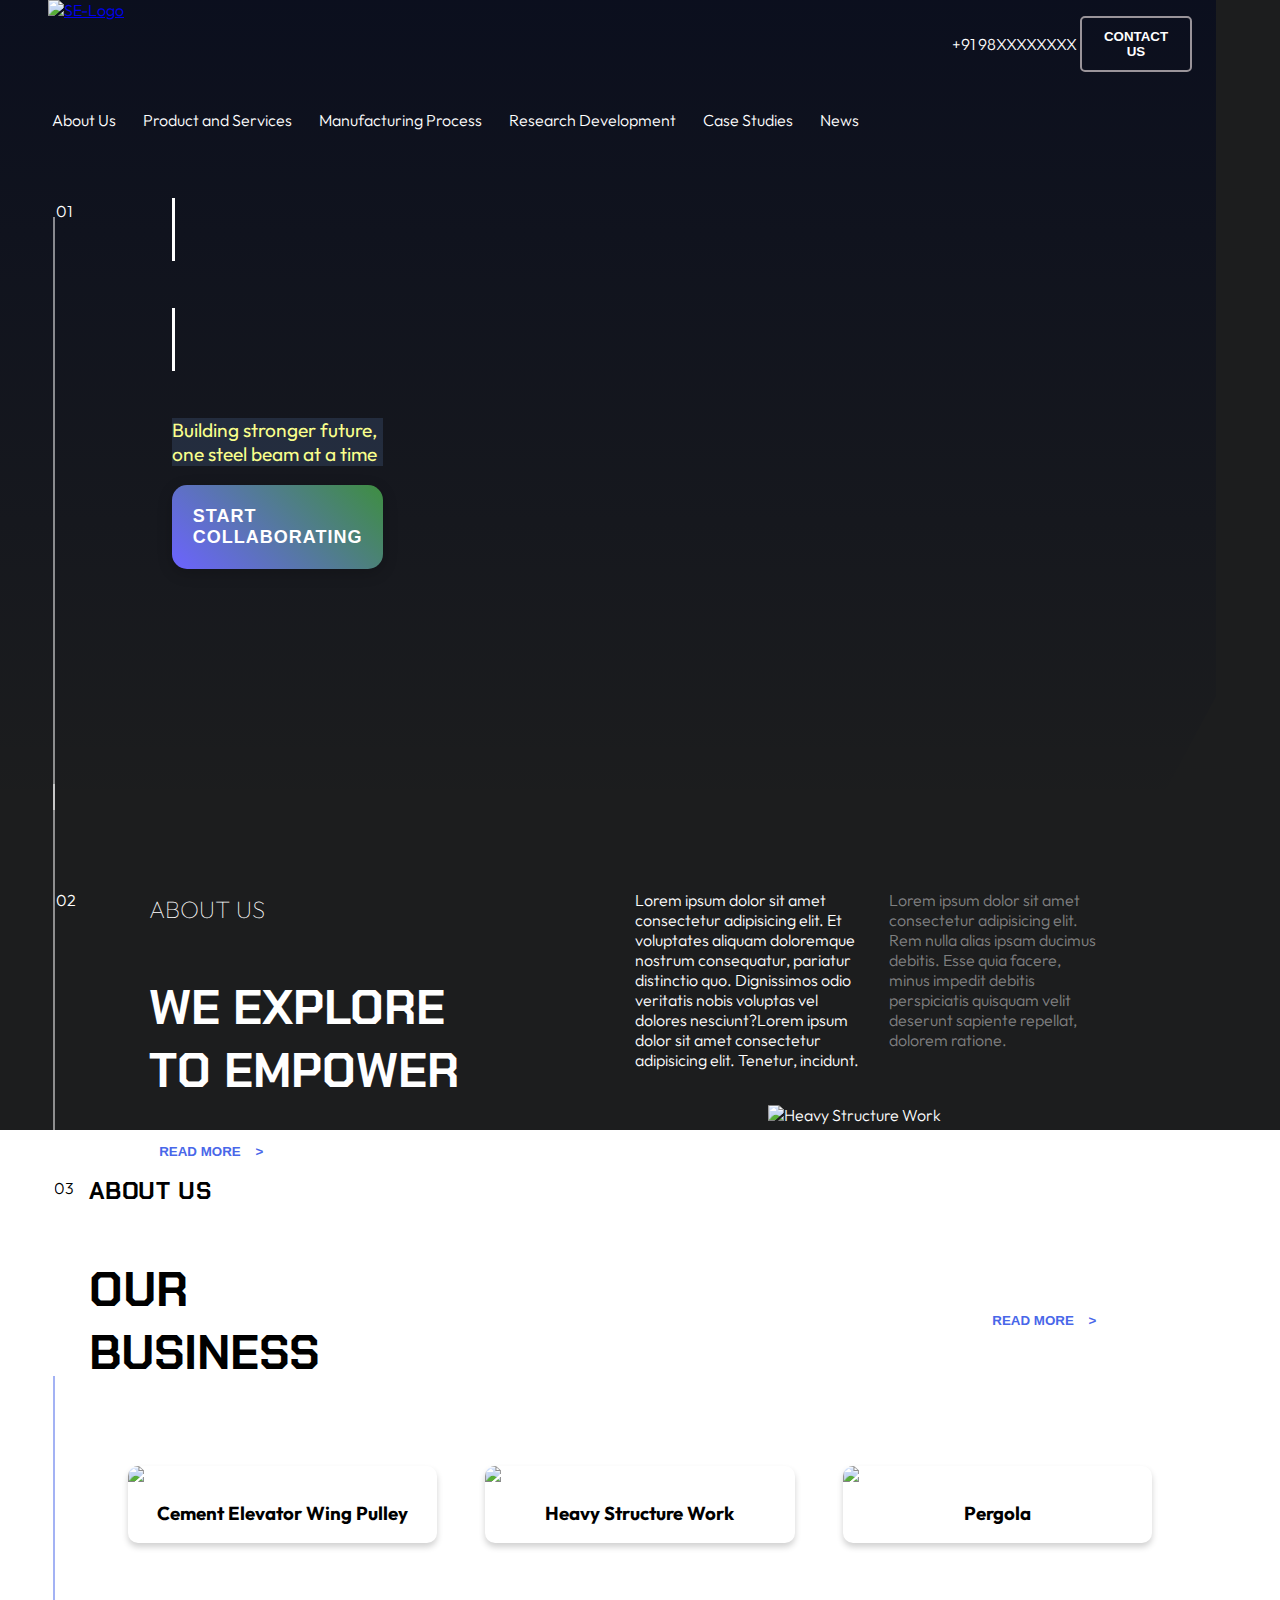
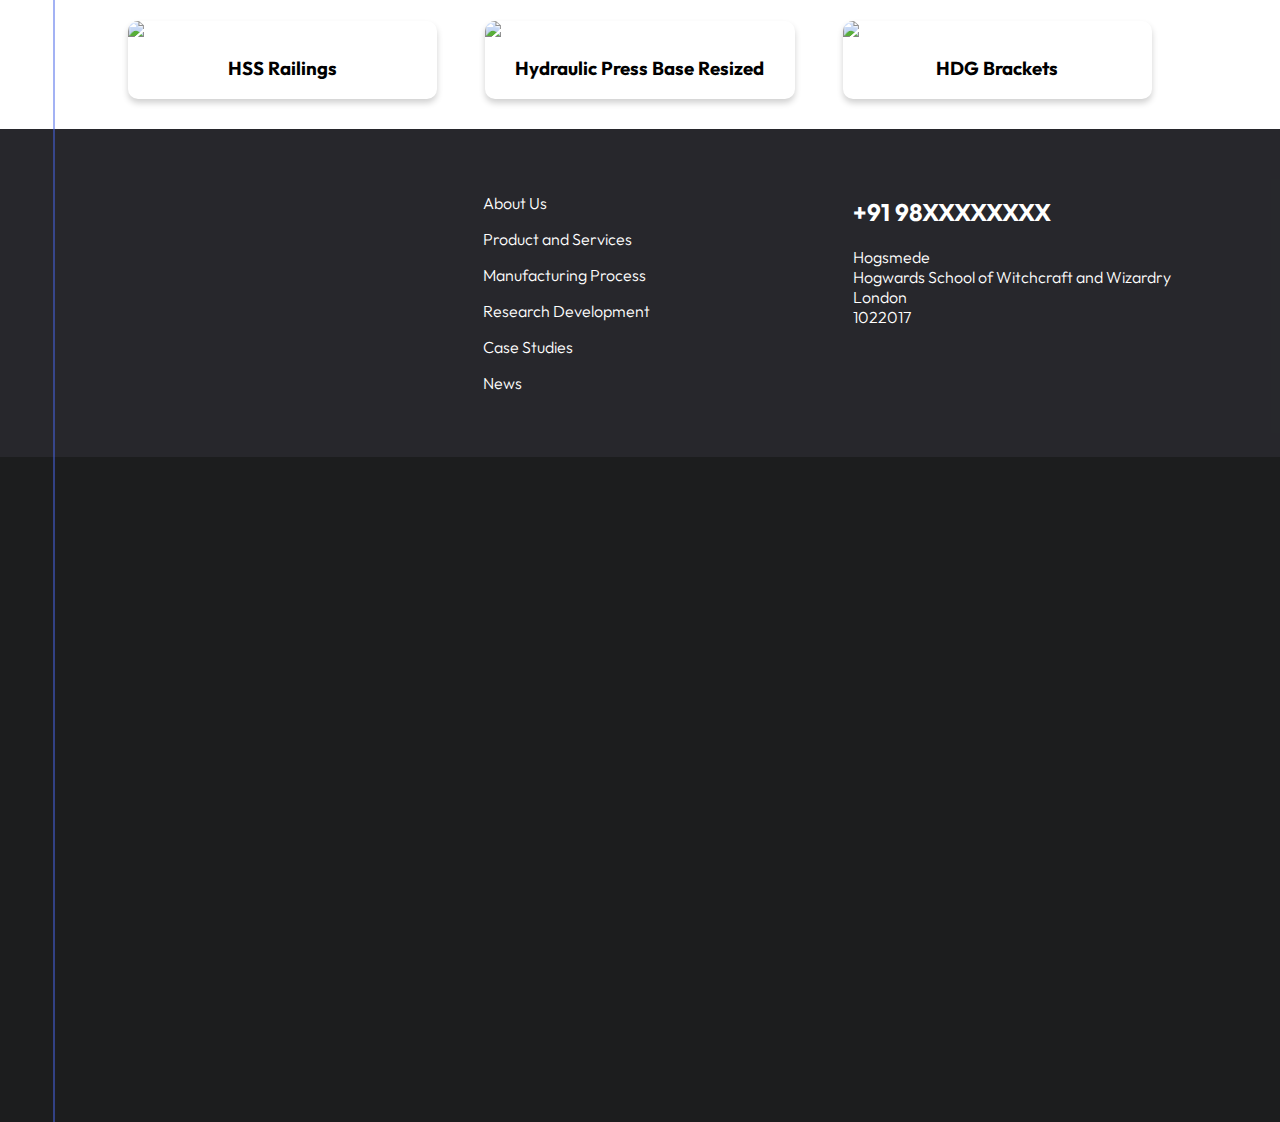
==== index.html @ 83a88a35 "Merge fd73f9682ed26bfd782b72e1148dca4cd17a7e18 into ea1f840877ba836612be8db13a0692722d1e1c8f" ====
<!DOCTYPE html>
<html lang="en">
    <head>
        <meta charset="UTF-8" />
        <meta name="viewport" content="width=device-width, initial-scale=1.0" />
        <title>NexaSite</title>
        <link rel="stylesheet" href="style.css" />
        <!-- Google Fonts -->
        <link rel="preconnect" href="https://fonts.googleapis.com" />
        <link rel="preconnect" href="https://fonts.gstatic.com" crossorigin />
        <link
            href="https://fonts.googleapis.com/css2?family=Chakra+Petch:wght@300;500;700&family=Outfit:wght@300;400;700&family=Poppins:wght@100;300;400;600;700&display=swap"
            rel="stylesheet"
        />
        <!-- Favicon -->
        <link
            rel="apple-touch-icon"
            sizes="180x180"
            href="public/apple-touch-icon.png"
        />
        <link
            rel="icon"
            type="image/png"
            sizes="32x32"
            href="public/favicon-32x32.png"
        />
        <link
            rel="icon"
            type="image/png"
            sizes="16x16"
            href="public/favicon-16x16.png"
        />
        <link rel="manifest" href="public/site.webmanifest" />
    </head>
    <body>
        <div class="hex-container">
            <header>
                <div class="upper-navbar">
                    <a href="index.html">
                        <img
                            src="pic/LogoLight1.svg"
                            alt="SE-Logo"
                            class="logo"
                        />
                    </a>
                    <ul class="contact-info">
                        <p class="phone-number">+91 98XXXXXXXX</p>
                        <a href="pages/contact.html">
                            <button class="button-contact">CONTACT US</button>
                        </a>
                    </ul>
                </div>
                <nav>
                    <ul>
                        <li><a href="pages/about.html">About Us</a></li>
                        <li>
                            <a href="pages/services.html"
                                >Product and Services</a
                            >
                        </li>
                        <li><a href="#">Manufacturing Process</a></li>
                        <li><a href="#">Research Development</a></li>
                        <li><a href="#">Case Studies</a></li>
                        <li><a href="#">News</a></li>
                    </ul>
                </nav>
            </header>
            <div class="heading-grid">
                <aside>
                    <p>01</p>
                </aside>
                <div class="slogan">
                    <h1><span class="typing1">WE BUILD STRONGER</span></h1>
                    <h1><span class="typing2">future</span></h1>
                    <p class="subtext typing">Building stronger future, 
                        one steel beam at a time</p>
                    <button class = "button-collab">START <br/> COLLABORATING</button>
                </div>
                <video src=""></video>
            </div>
        </div>
        <section class="about-us">
            <div class="custom-aside">
                <p>02</p>
            </div>
            <div class="flex-container">
                <h2>ABOUT US</h2>
                <h1>WE EXPLORE<br />TO EMPOWER</h1>
                <a href="pages/about.html"
                    ><button>READ MORE &nbsp; &nbsp;></button></a
                >
            </div>
            <p class="main-para">
                Lorem ipsum dolor sit amet consectetur adipisicing elit. Et
                voluptates aliquam doloremque nostrum consequatur, pariatur
                distinctio quo. Dignissimos odio veritatis nobis voluptas vel
                dolores nesciunt?Lorem ipsum dolor sit amet consectetur
                adipisicing elit. Tenetur, incidunt.
            </p>
            <p class="second-para">
                Lorem ipsum dolor sit amet consectetur adipisicing elit. Rem
                nulla alias ipsam ducimus debitis. Esse quia facere, minus
                impedit debitis perspiciatis quisquam velit deserunt sapiente
                repellat, dolorem ratione.
            </p>
        </section>
        <img
            src="pic/Heavy Structure Work3.jpg"
            alt="Heavy Structure Work"
            class="about-us-img"
        />

        <div class="container2">
            <section class="business-segments">
                <div class="grid-items-container2">
                    <p>03</p>
                    <h2>ABOUT US</h2>
                    <h1>OUR BUSINESS</h1>
                    <button>READ MORE &nbsp; &nbsp;></button>
                </div>
            </section>
            <!-- ---OUR SERVICES--- -->
            <section class="services">
                <div class="row">
                    <div class="services-col">
                        <img src="pic/Cement Elevator Wing Pulley.jpg" />
                        <h3>Cement Elevator Wing Pulley</h3>
                    </div>
                    <div class="services-col">
                        <img src="pic/Heavy Structure Work.jpg" />
                        <h3>Heavy Structure Work</h3>
                    </div>
                    <div class="services-col">
                        <img src="pic/Pergola.jpg" />
                        <h3>Pergola</h3>
                    </div>
                    <div class="services-col">
                        <img src="pic/HSS Railings.jpg" />
                        <h3>HSS Railings</h3>
                    </div>
                    <div class="services-col">
                        <img src="pic/HydraulicPressBaseResized3.jpg" />
                        <h3>Hydraulic Press Base Resized</h3>
                    </div>
                    <div class="services-col">
                        <img src="pic/HDG Brackets.jpg" />
                        <h3>HDG Brackets</h3>
                    </div>
                </div>
            </section>
        </div>
        <footer>
            <div class="container3">
                <img src="pic/LogoLight1.svg" alt="" />
                <div class="footerabout">
                    <ul>
                        <li><a href="#">About Us</a></li>
                        <li><a href="#">Product and Services</a></li>
                        <li><a href="#">Manufacturing Process</a></li>
                        <li><a href="#">Research Development</a></li>
                        <li><a href="#">Case Studies</a></li>
                        <li><a href="#">News</a></li>
                    </ul>
                </div>
                <div class="address">
                    <h2>+91 98XXXXXXXX</h2>
                    <p>
                        Hogsmede<br />Hogwards School of Witchcraft and
                        Wizardry<br />London<br />1022017
                    </p>
                </div>
            </div>
        </footer>
    </body>
</html>
---- style.css ----
:root{
  --clr-neutral-100: hsla(0, 0%, 100%, 1);
  --clr-primary-800: hsla(229, 47%, 17%, 1);
  --clr-primary-700: hsla(229, 43%, 20%, 1);
  --clr-primary-400: hsla(230, 50%, 58%, 0.3);
  --clr-accent-400: rgb(28, 29, 30);
  --clr-secondary-400: hsla(229, 78%, 60%, 1);
 
  --ff-heading:  'Chakra Petch', sans-serif;
  --ff-base: 'Outfit', sans-serif;

  --fw-regular: 300;
  --fw-semi-bold: 400;
  --fw-bold: 700;

  --fs-200: 0.875rem;
  --fs-300: 1rem;
  --fs-400: 1.125rem;
  --fs-500: 1.375rem;
  --fs-600: 1.75rem;
  --fs-700: clamp(5rem, 10vw - 0.5rem, 3.25rem);
}
img{
  max-width: 100%;
  max-height: 20rem;
  display: block;

}
*,
*::after,
*::before{
  box-sizing: border-box;
}
body{
  margin: 0;
  background-color: var(--clr-accent-400);
  color: var(--clr-neutral-100);
  font-family: var(--ff-base);
  font-size: var(--fs-300) ;
  font-weight: var(--fw-regular);
}
.hex-container{
  width: 95%;
  display: grid;
  background-image: linear-gradient(rgba(4,9,30,0.7),rgba(4,9,30,-0.3)),url('/pic/Factory_Shed.jpg');
  background-repeat: no-repeat;
  background-size: cover;
  height: 90vh;
  clip-path: polygon(0% 0%, 100% 0, 100% 86%, 95% 100%, 0% 100%)

}

.upper-navbar{
  display: grid;
  grid-template-columns: 3fr 1fr;
  height: 80px;
}
.upper-navbar a{
  width: fit-content;
}
.logo{
  margin-left: 3rem;
  height: 100px;
}
.contact-info{
  display: grid;
  grid-template-columns: 8rem 7rem;
  align-items: center;
  height: 49px;
}
.button-contact{
  padding: 0.7rem;
  border: 2px solid rgba(255, 243, 243, 0.586);
  border-radius: 5px;
  background-color: transparent;
  color: var(--clr-neutral-100);
  font-weight: var(--fw-bold);
  cursor: pointer;
  transition: background-color 0.3s ease;
}
.button-contact:hover{
  background-color: var(--clr-secondary-400);
}
nav{
    display: flex;
    position: relative;
    justify-content: space-between;
    align-items: flex-start;
    margin-top:.5%;
    height: fit-content;
}
nav li{
  list-style: none;
  display: inline-block;
  padding: 8px 12px;
  position: relative;
}
nav li a{
  text-decoration: none;
  color: inherit;
}

.heading-grid{
  display: grid;
  margin-left: -13rem;
  justify-content: end;
  width: min-content;
  grid-gap: 5rem;
}
aside{
  grid-column: 1;
  align-self: stretch;
  display: flex;
  justify-content: end;
}
.heading-grid h2{
  font-family: var(--ff-heading);
  font-size: var(--fs-700);
  font-weight: var(--fw-regular);
  margin-top: 2rem;
  line-height: 6rem;
  margin-bottom: 0;
}
.slogan{
  grid-column: 2;
}
.slogan h2 span{
  font-weight: var(--fw-bold);
}
aside p{
  position: relative;
  display: flex;
  padding: 20px;
}
aside::before {
  content: "";
  position: absolute;
  top: 217px;
  left: 4.2%;
  transform: translateX(-50%);
  width: 1px;
  height: 100%;
  background-color: var(--clr-neutral-100);
}
.slogan button{
  padding: 1.3rem;
  color: var(--clr-neutral-100);
  font-weight: var(--fw-bold);
  text-align: left;
  background-color: var(--clr-secondary-400);
  border: none;
  border-radius: 15px;
  cursor: pointer;
  transition: box-shadow 0.3s ease;
}
.slogan button:hover{
  box-shadow: 0 4px 6px rgba(0, 0, 0, 0.184);
}
.slogan p{
  width: fit-content;
  font-weight: var(--fw-semi-bold);
  background-color: rgba(126, 167, 242, 0.152);
}
/* ABOUT US SECTION */
.about-us{
  display: grid;
  grid-gap: 1.5rem;
  grid-template-columns:.3fr 2fr 1fr 1fr;
  margin: 4rem 10rem 0px 3.5rem;
}
.flex-container{
  display: flex;
  flex-direction: column;
  width: fit-content;
}
.flex-container h2{
  font-weight: 100;
}
.flex-container h1{
  font-family: var(--ff-heading);
  font-size:3rem;
  font-weight: var(--fw-bold);
}
.flex-container button{
  padding: 10px;
  text-align: left;
  font-weight:bold;
  width: fit-content;
  color: var(--clr-secondary-400);
  background: transparent;
  border: none;
  cursor: pointer;
}
p.second-para{
  color: #ffffff75;
  width: 13rem;
}
img.about-us-img{
  margin-left: 48rem;
  margin-top: -4rem;
  margin-bottom: 0.3rem;
  clip-path: polygon(0 0, 100% 0%, 100% 100%, 14% 100%, 0 83%);
}
div.custom-aside{
  grid-column: 1;
  align-self: stretch;
}
.custom-aside::before{
  content: "";
  position: absolute;
  top: 49rem;
  left: 4.2%;
  transform: translateX(-50%);
  width: 1px;
  height: 84%;
  background-color: var(--clr-neutral-100);
}
.container2{
  background-color: var(--clr-neutral-100);
  color: black;
}
.grid-items-container2{
  display: grid;
  grid-template-columns:.3fr 3fr 1fr;
}
.grid-items-container2 h2,.grid-items-container2 h1{
  grid-column: 2;
  font-family: var(--ff-heading);
}
.grid-items-container2 h1{
  font-size: 3rem;
  width: min-content;
}
.grid-items-container2 h2{
  margin-top: 2.8rem;
}
.grid-items-container2 button{
  padding: 10px;
  text-align: left;
  font-weight:bold;
  width: fit-content;
  color: var(--clr-secondary-400);
  background: transparent;
  border: none;
  cursor: pointer; 
}
.business-segments p{
  grid-column: 1;
  align-self: stretch;
  margin-left: 3.4rem;
  margin-top: 3rem;
  font-weight: var(--fw-semi-bold)S;
}
.business-segments p::before{
  content: "";
  position: absolute;
  top: 86rem;
  left: 4.2%;
  transform: translateX(-50%);
  width: 1px;
  height: 149.5%;
  background-color: var(--clr-secondary-400);
}
/* SERVICES SECTION */
.services{
  width:80%;
  margin:auto;
  text-align: center;
  padding-top: 50px;
}
.row{
  display: grid;
  grid-template-columns: repeat(3,1fr);
  grid-gap: 3rem;
}
.services-col{
  border-radius: 10px;
  margin-bottom: 30px;
  position: relative;
  overflow: hidden;
  /* clip-path: polygon(0 0, 100% 0%, 100% 100%, 14% 100%, 0 83%); */
  box-shadow: 0 4px 6px rgba(0, 0, 0, 0.184);
}
.services-col img{
  width: 100%;
  display: block;
}

/* Footer area */
.container3{
  padding-top: 3rem;
  padding-bottom: 3rem;
  display: grid;
  grid-template-columns: 1fr 1fr 1fr;
  background: #3e3e4b52;;
}
.container3 img{
  margin-left: 10rem;
}
.footerabout li{
  list-style: none;
  margin: 1rem;
}
.footerabout li a{
  text-decoration: none;
  color: inherit;
}
/* Typing animation */
.typing1 {
  border-right: 3px solid rgb(255, 255, 255); /* Cursor is visible during typing */
    white-space: nowrap;
    overflow: hidden;
    width: 0;
    display: inline-block;
    animation: typing 4s steps(30, end) forwards, blink-caret 0.5s step-end 4s forwards;
    animation-fill-mode: forwards;
}

.typing2{
  border-right: 3px solid rgb(255, 255, 255);
    white-space: nowrap;
    overflow: hidden;
    width: 0;
    display: inline-block;
    animation: typing 4s steps(30, end) 4s forwards, blink-caret 0.5s step-end 8s forwards;
    animation-fill-mode: forwards;
}

@keyframes typing {
  from {
      width: 0;
  }
  to {
      width: 100%; /* Full text width */
  }
}

@keyframes blink {
  50% {
      border-color: transparent;
  }
  100%{
      border-color: transparent;
      border-right: none; /* Cursor disappears after typing is done */
  }
}

/* Customize your header and text styles as needed */
.slogan h1 {
  font-family: 'Chakra Petch', sans-serif;
  font-weight: 700;
  font-size: 3rem;
  color: #ffffff;
}

.subtext {
  font-family: 'Outfit', sans-serif;
  font-weight: 300;
  font-size: 1.2rem;
  color: #f9ff8c;
}
.typing1,.typing2{
  animation-fill-mode: forwards;
}

.button-collab {
  box-sizing: border-box; /* Include padding and border in element's total width and height */
  background: linear-gradient(45deg, #6C63FF, #3E8E41); /* Diagonal gradient background */
  color: white; /* Text color */
  border: none; /* Remove default border */
  border-radius: 30px; /* More rounded corners */
  padding: 12px 30px; /* Increased padding for a larger button */
  font-size: 18px; /* Increased font size */
  font-weight: 600; /* Slightly bolder text */
  text-transform: uppercase; /* Uppercase text */
  letter-spacing: 1px; /* Space between letters */
  cursor: pointer; /* Pointer cursor on hover */
  transition: transform 0.3s ease, box-shadow 0.3s ease; /* Smooth transition for effects */
  box-shadow: 0 4px 15px rgba(0, 0, 0, 0.2); /* Soft shadow for depth */
}

.button-collab:hover {
  background: linear-gradient(45deg, #575757, #2c6e29); /* Darker gradient on hover */
  transform: translate(4px, 4px) scale(1.05); /* Move slightly down and to the right, slightly increase size */
  box-shadow: 0 12px 30px rgba(0, 0, 0, 0.3); /* Enhanced shadow for 3D effect */
}

.button-collab:focus {
  outline: none; /* Remove default outline */
  box-shadow: 0 0 0 3px rgba(108, 99, 255, 0.5); /* Outline on focus */
}
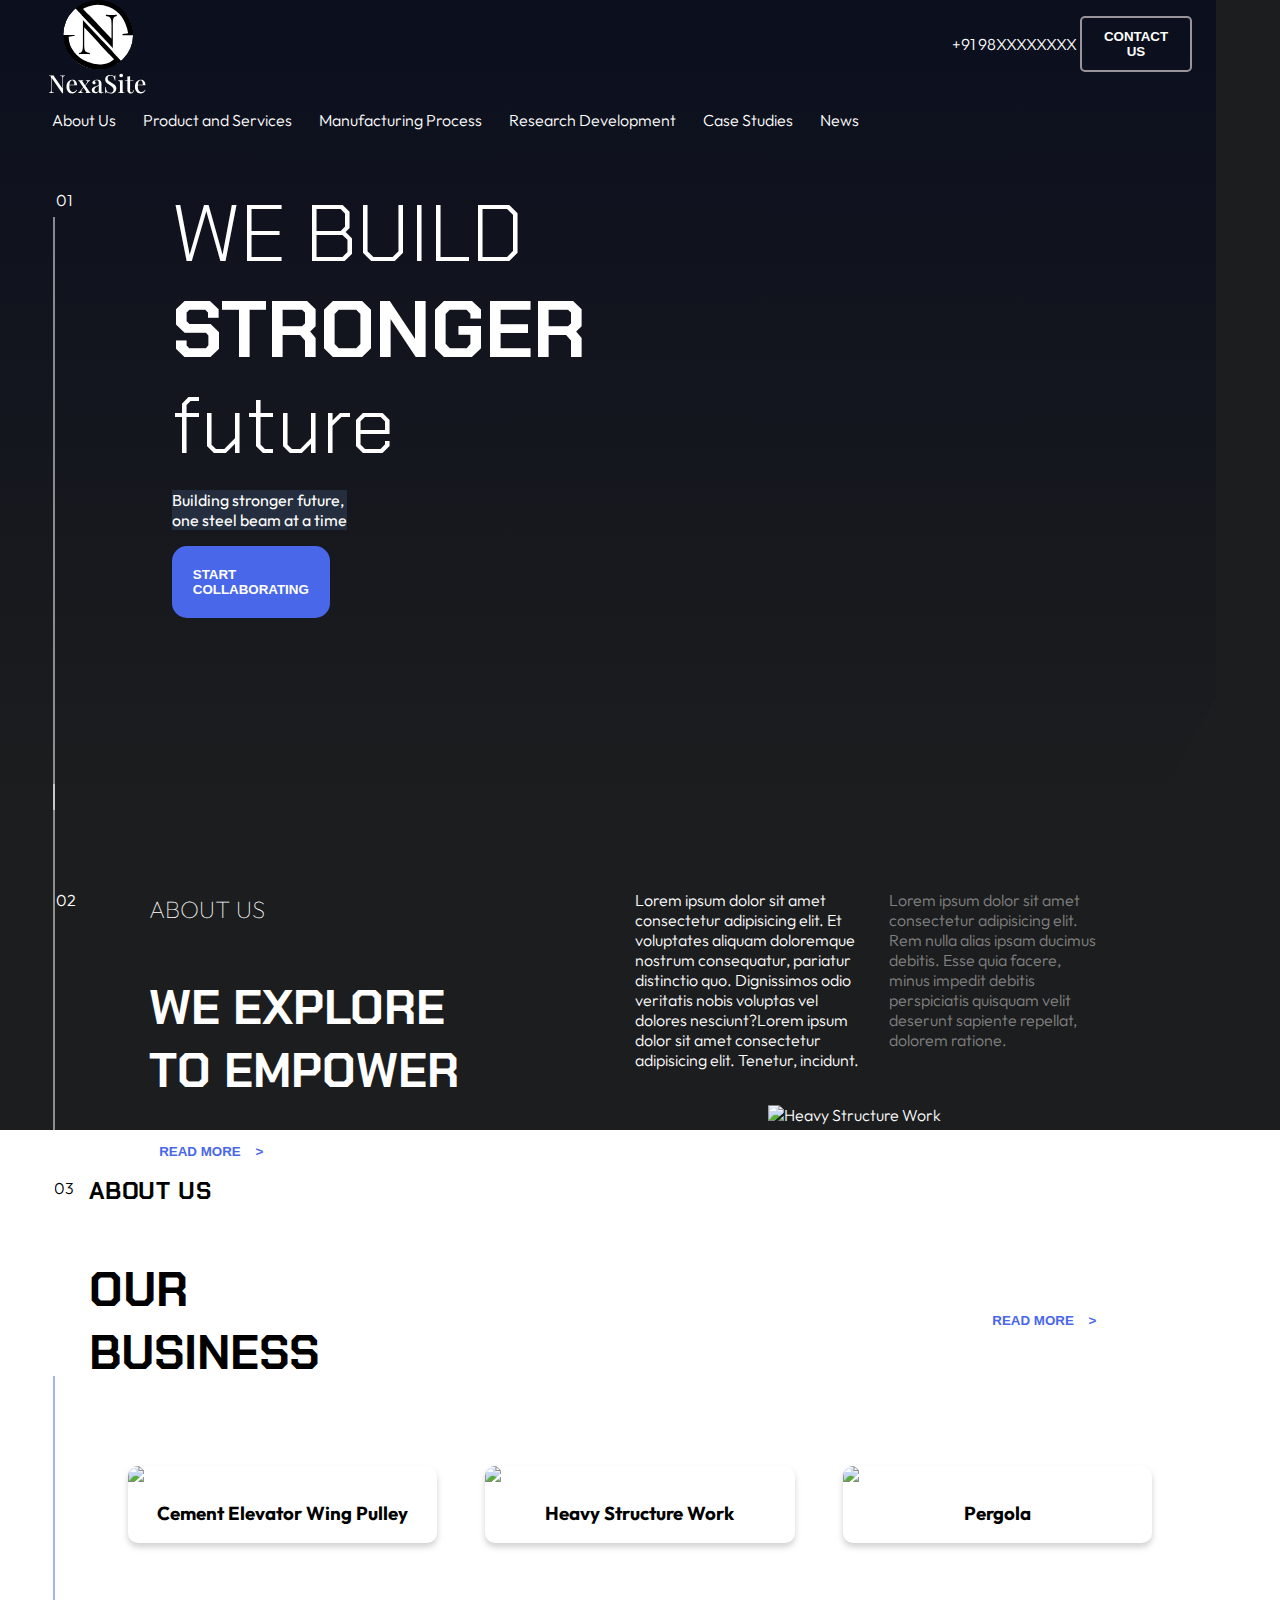
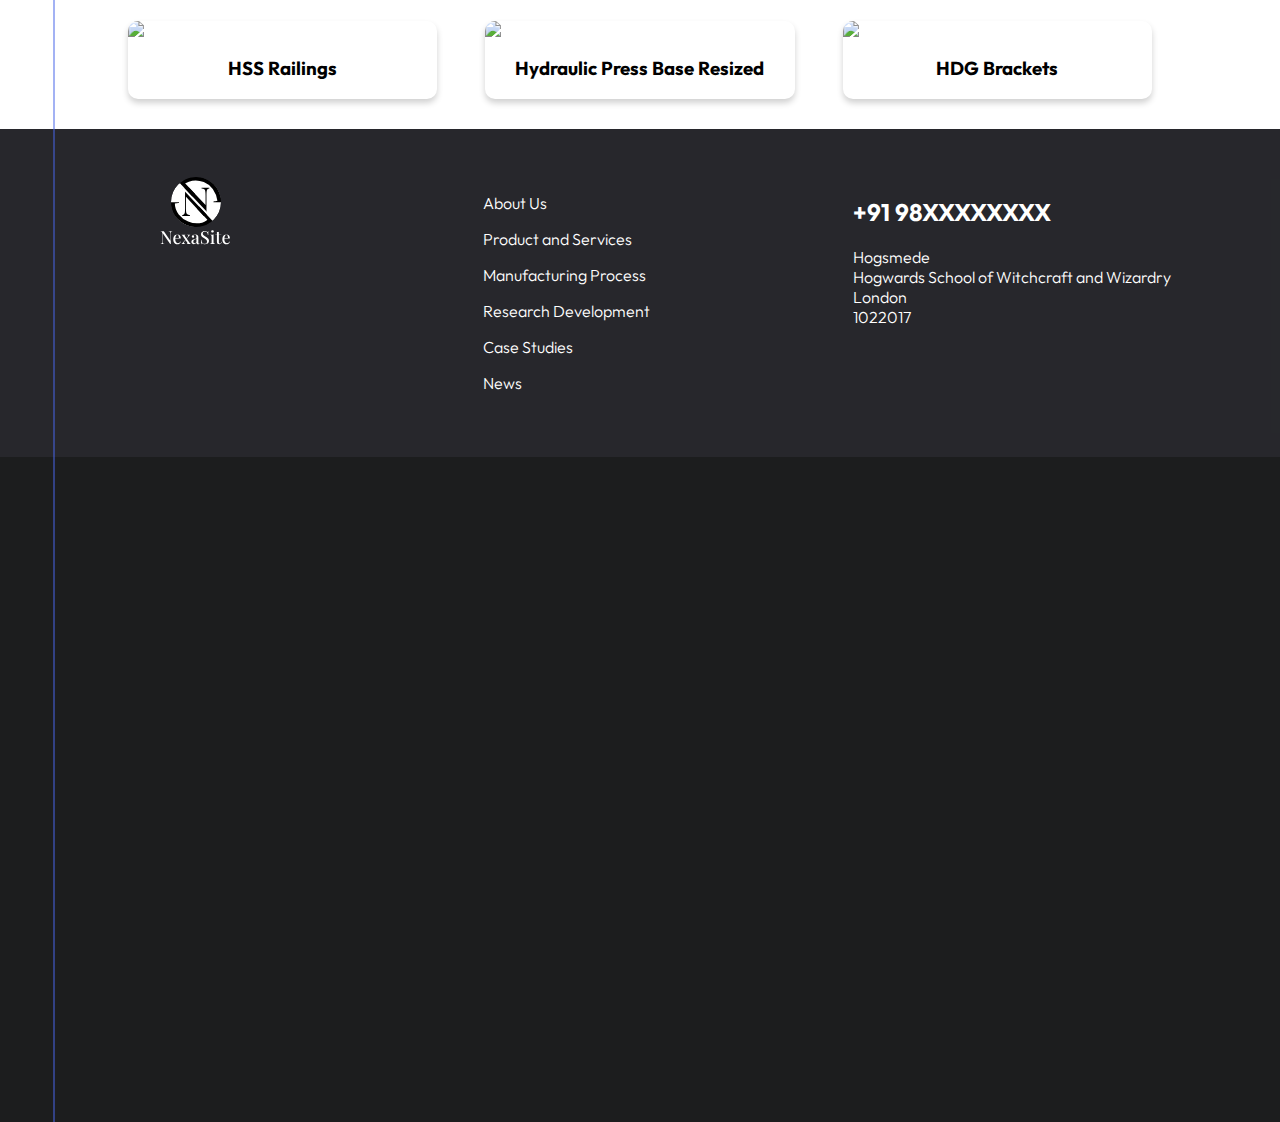
==== commit 8f4ad7ce: "Merge branch 'main' into main" ====
--- a/index.html
+++ b/index.html
@@ -70,11 +70,12 @@
                     <p>01</p>
                 </aside>
                 <div class="slogan">
-                    <h1><span class="typing1">WE BUILD STRONGER</span></h1>
-                    <h1><span class="typing2">future</span></h1>
-                    <p class="subtext typing">Building stronger future, 
-                        one steel beam at a time</p>
-                    <button class = "button-collab">START <br/> COLLABORATING</button>
+                    <h2>WE BUILD <span>STRONGER</span> future</h2>
+                    <p>
+                        Building stronger future,<br />
+                        one steel beam at a time
+                    </p>
+                    <button>START<br />COLLABORATING</button>
                 </div>
                 <video src=""></video>
             </div>
@@ -123,31 +124,44 @@
             <section class="services">
                 <div class="row">
                     <div class="services-col">
-                        <img src="pic/Cement Elevator Wing Pulley.jpg" />
-                        <h3>Cement Elevator Wing Pulley</h3>
+                        <div class="service-item">
+                            <img src="pic/Cement Elevator Wing Pulley.jpg" class="service-img" />
+                            <h3>Cement Elevator Wing Pulley</h3>
+                        </div>
                     </div>
                     <div class="services-col">
-                        <img src="pic/Heavy Structure Work.jpg" />
-                        <h3>Heavy Structure Work</h3>
+                        <div class="service-item">
+                            <img src="pic/Heavy Structure Work.jpg" class="service-img" />
+                            <h3>Heavy Structure Work</h3>
+                        </div>
                     </div>
                     <div class="services-col">
-                        <img src="pic/Pergola.jpg" />
-                        <h3>Pergola</h3>
+                        <div class="service-item">
+                            <img src="pic/Pergola.jpg" class="service-img" />
+                            <h3>Pergola</h3>
+                        </div>
                     </div>
                     <div class="services-col">
-                        <img src="pic/HSS Railings.jpg" />
-                        <h3>HSS Railings</h3>
+                        <div class="service-item">
+                            <img src="pic/HSS Railings.jpg" class="service-img" />
+                            <h3>HSS Railings</h3>
+                        </div>
                     </div>
                     <div class="services-col">
-                        <img src="pic/HydraulicPressBaseResized3.jpg" />
-                        <h3>Hydraulic Press Base Resized</h3>
+                        <div class="service-item">
+                            <img src="pic/HydraulicPressBaseResized3.jpg" class="service-img" />
+                            <h3>Hydraulic Press Base Resized</h3>
+                        </div>
                     </div>
                     <div class="services-col">
-                        <img src="pic/HDG Brackets.jpg" />
-                        <h3>HDG Brackets</h3>
+                        <div class="service-item">
+                            <img src="pic/HDG Brackets.jpg" class="service-img" />
+                            <h3>HDG Brackets</h3>
+                        </div>
                     </div>
                 </div>
             </section>
+            
         </div>
         <footer>
             <div class="container3">
@@ -172,4 +186,4 @@
             </div>
         </footer>
     </body>
-</html>+</html>
--- a/style.css
+++ b/style.css
@@ -1,13 +1,13 @@
-:root{
+:root {
   --clr-neutral-100: hsla(0, 0%, 100%, 1);
   --clr-primary-800: hsla(229, 47%, 17%, 1);
   --clr-primary-700: hsla(229, 43%, 20%, 1);
   --clr-primary-400: hsla(230, 50%, 58%, 0.3);
   --clr-accent-400: rgb(28, 29, 30);
   --clr-secondary-400: hsla(229, 78%, 60%, 1);
- 
-  --ff-heading:  'Chakra Petch', sans-serif;
-  --ff-base: 'Outfit', sans-serif;
+
+  --ff-heading: "Chakra Petch", sans-serif;
+  --ff-base: "Outfit", sans-serif;
 
   --fw-regular: 300;
   --fw-semi-bold: 400;
@@ -20,55 +20,54 @@
   --fs-600: 1.75rem;
   --fs-700: clamp(5rem, 10vw - 0.5rem, 3.25rem);
 }
-img{
+img {
   max-width: 100%;
   max-height: 20rem;
   display: block;
-
 }
 *,
 *::after,
-*::before{
+*::before {
   box-sizing: border-box;
 }
-body{
+body {
   margin: 0;
   background-color: var(--clr-accent-400);
   color: var(--clr-neutral-100);
   font-family: var(--ff-base);
-  font-size: var(--fs-300) ;
+  font-size: var(--fs-300);
   font-weight: var(--fw-regular);
 }
-.hex-container{
+.hex-container {
   width: 95%;
   display: grid;
-  background-image: linear-gradient(rgba(4,9,30,0.7),rgba(4,9,30,-0.3)),url('/pic/Factory_Shed.jpg');
+  background-image: linear-gradient(rgba(4, 9, 30, 0.7), rgba(4, 9, 30, -0.3)),
+    url("/pic/Factory_Shed.jpg");
   background-repeat: no-repeat;
   background-size: cover;
-  height: 90vh;
-  clip-path: polygon(0% 0%, 100% 0, 100% 86%, 95% 100%, 0% 100%)
-
-}
-
-.upper-navbar{
+  height: clamp(90vh, 650px, 100vh);
+  clip-path: polygon(0% 0%, 100% 0, 100% 86%, 95% 100%, 0% 100%);
+}
+
+.upper-navbar {
   display: grid;
   grid-template-columns: 3fr 1fr;
   height: 80px;
 }
-.upper-navbar a{
-  width: fit-content;
-}
-.logo{
+.upper-navbar a {
+  width: fit-content;
+}
+.logo {
   margin-left: 3rem;
   height: 100px;
 }
-.contact-info{
+.contact-info {
   display: grid;
   grid-template-columns: 8rem 7rem;
   align-items: center;
   height: 49px;
 }
-.button-contact{
+.button-contact {
   padding: 0.7rem;
   border: 2px solid rgba(255, 243, 243, 0.586);
   border-radius: 5px;
@@ -78,42 +77,42 @@
   cursor: pointer;
   transition: background-color 0.3s ease;
 }
-.button-contact:hover{
+.button-contact:hover {
   background-color: var(--clr-secondary-400);
 }
-nav{
-    display: flex;
-    position: relative;
-    justify-content: space-between;
-    align-items: flex-start;
-    margin-top:.5%;
-    height: fit-content;
-}
-nav li{
+nav {
+  display: flex;
+  position: relative;
+  justify-content: space-between;
+  align-items: flex-start;
+  margin-top: 0.5%;
+  height: fit-content;
+}
+nav li {
   list-style: none;
   display: inline-block;
   padding: 8px 12px;
   position: relative;
 }
-nav li a{
+nav li a {
   text-decoration: none;
   color: inherit;
 }
 
-.heading-grid{
+.heading-grid {
   display: grid;
   margin-left: -13rem;
   justify-content: end;
   width: min-content;
   grid-gap: 5rem;
 }
-aside{
+aside {
   grid-column: 1;
   align-self: stretch;
   display: flex;
   justify-content: end;
 }
-.heading-grid h2{
+.heading-grid h2 {
   font-family: var(--ff-heading);
   font-size: var(--fs-700);
   font-weight: var(--fw-regular);
@@ -121,13 +120,13 @@
   line-height: 6rem;
   margin-bottom: 0;
 }
-.slogan{
+.slogan {
   grid-column: 2;
 }
-.slogan h2 span{
+.slogan h2 span {
   font-weight: var(--fw-bold);
 }
-aside p{
+aside p {
   position: relative;
   display: flex;
   padding: 20px;
@@ -142,7 +141,7 @@
   height: 100%;
   background-color: var(--clr-neutral-100);
 }
-.slogan button{
+.slogan button {
   padding: 1.3rem;
   color: var(--clr-neutral-100);
   font-weight: var(--fw-bold);
@@ -153,59 +152,59 @@
   cursor: pointer;
   transition: box-shadow 0.3s ease;
 }
-.slogan button:hover{
+.slogan button:hover {
   box-shadow: 0 4px 6px rgba(0, 0, 0, 0.184);
 }
-.slogan p{
+.slogan p {
   width: fit-content;
   font-weight: var(--fw-semi-bold);
   background-color: rgba(126, 167, 242, 0.152);
 }
 /* ABOUT US SECTION */
-.about-us{
+.about-us {
   display: grid;
   grid-gap: 1.5rem;
-  grid-template-columns:.3fr 2fr 1fr 1fr;
+  grid-template-columns: 0.3fr 2fr 1fr 1fr;
   margin: 4rem 10rem 0px 3.5rem;
 }
-.flex-container{
+.flex-container {
   display: flex;
   flex-direction: column;
   width: fit-content;
 }
-.flex-container h2{
+.flex-container h2 {
   font-weight: 100;
 }
-.flex-container h1{
+.flex-container h1 {
   font-family: var(--ff-heading);
-  font-size:3rem;
+  font-size: 3rem;
   font-weight: var(--fw-bold);
 }
-.flex-container button{
+.flex-container button {
   padding: 10px;
   text-align: left;
-  font-weight:bold;
+  font-weight: bold;
   width: fit-content;
   color: var(--clr-secondary-400);
   background: transparent;
   border: none;
   cursor: pointer;
 }
-p.second-para{
+p.second-para {
   color: #ffffff75;
   width: 13rem;
 }
-img.about-us-img{
+img.about-us-img {
   margin-left: 48rem;
   margin-top: -4rem;
   margin-bottom: 0.3rem;
   clip-path: polygon(0 0, 100% 0%, 100% 100%, 14% 100%, 0 83%);
 }
-div.custom-aside{
+div.custom-aside {
   grid-column: 1;
   align-self: stretch;
 }
-.custom-aside::before{
+.custom-aside::before {
   content: "";
   position: absolute;
   top: 49rem;
@@ -215,43 +214,44 @@
   height: 84%;
   background-color: var(--clr-neutral-100);
 }
-.container2{
+.container2 {
   background-color: var(--clr-neutral-100);
   color: black;
 }
-.grid-items-container2{
-  display: grid;
-  grid-template-columns:.3fr 3fr 1fr;
-}
-.grid-items-container2 h2,.grid-items-container2 h1{
+.grid-items-container2 {
+  display: grid;
+  grid-template-columns: 0.3fr 3fr 1fr;
+}
+.grid-items-container2 h2,
+.grid-items-container2 h1 {
   grid-column: 2;
   font-family: var(--ff-heading);
 }
-.grid-items-container2 h1{
+.grid-items-container2 h1 {
   font-size: 3rem;
   width: min-content;
 }
-.grid-items-container2 h2{
+.grid-items-container2 h2 {
   margin-top: 2.8rem;
 }
-.grid-items-container2 button{
+.grid-items-container2 button {
   padding: 10px;
   text-align: left;
-  font-weight:bold;
+  font-weight: bold;
   width: fit-content;
   color: var(--clr-secondary-400);
   background: transparent;
   border: none;
-  cursor: pointer; 
-}
-.business-segments p{
+  cursor: pointer;
+}
+.business-segments p {
   grid-column: 1;
   align-self: stretch;
   margin-left: 3.4rem;
   margin-top: 3rem;
-  font-weight: var(--fw-semi-bold)S;
-}
-.business-segments p::before{
+  font-weight: var(--fw-semi-bold) S;
+}
+.business-segments p::before {
   content: "";
   position: absolute;
   top: 86rem;
@@ -262,134 +262,71 @@
   background-color: var(--clr-secondary-400);
 }
 /* SERVICES SECTION */
-.services{
-  width:80%;
-  margin:auto;
+.services {
+  width: 80%;
+  margin: auto;
   text-align: center;
   padding-top: 50px;
 }
-.row{
-  display: grid;
-  grid-template-columns: repeat(3,1fr);
+.row {
+  display: grid;
+  grid-template-columns: repeat(3, 1fr);
   grid-gap: 3rem;
 }
-.services-col{
+.services-col {
   border-radius: 10px;
   margin-bottom: 30px;
   position: relative;
   overflow: hidden;
   /* clip-path: polygon(0 0, 100% 0%, 100% 100%, 14% 100%, 0 83%); */
   box-shadow: 0 4px 6px rgba(0, 0, 0, 0.184);
-}
-.services-col img{
+  cursor: pointer;
+  transition: all 0.3s ease-in;
+}
+.services-col img {
   width: 100%;
   display: block;
 }
 
+.services-col:hover{
+  transform: scale(1.12);
+}
+
 /* Footer area */
-.container3{
+.container3 {
   padding-top: 3rem;
   padding-bottom: 3rem;
   display: grid;
   grid-template-columns: 1fr 1fr 1fr;
-  background: #3e3e4b52;;
-}
-.container3 img{
+  background: #3e3e4b52;
+}
+.container3 img {
   margin-left: 10rem;
 }
-.footerabout li{
+.footerabout li {
   list-style: none;
   margin: 1rem;
 }
-.footerabout li a{
+.footerabout li a {
   text-decoration: none;
   color: inherit;
 }
-/* Typing animation */
-.typing1 {
-  border-right: 3px solid rgb(255, 255, 255); /* Cursor is visible during typing */
-    white-space: nowrap;
-    overflow: hidden;
-    width: 0;
-    display: inline-block;
-    animation: typing 4s steps(30, end) forwards, blink-caret 0.5s step-end 4s forwards;
-    animation-fill-mode: forwards;
-}
-
-.typing2{
-  border-right: 3px solid rgb(255, 255, 255);
-    white-space: nowrap;
-    overflow: hidden;
-    width: 0;
-    display: inline-block;
-    animation: typing 4s steps(30, end) 4s forwards, blink-caret 0.5s step-end 8s forwards;
-    animation-fill-mode: forwards;
-}
-
-@keyframes typing {
-  from {
-      width: 0;
-  }
-  to {
-      width: 100%; /* Full text width */
-  }
-}
-
-@keyframes blink {
-  50% {
-      border-color: transparent;
-  }
-  100%{
-      border-color: transparent;
-      border-right: none; /* Cursor disappears after typing is done */
-  }
-}
-
-/* Customize your header and text styles as needed */
-.slogan h1 {
-  font-family: 'Chakra Petch', sans-serif;
-  font-weight: 700;
-  font-size: 3rem;
-  color: #ffffff;
-}
-
-.subtext {
-  font-family: 'Outfit', sans-serif;
-  font-weight: 300;
-  font-size: 1.2rem;
-  color: #f9ff8c;
-}
-.typing1,.typing2{
-  animation-fill-mode: forwards;
-}
-
-.button-collab {
-  box-sizing: border-box; /* Include padding and border in element's total width and height */
-  background: linear-gradient(45deg, #6C63FF, #3E8E41); /* Diagonal gradient background */
-  color: white; /* Text color */
-  border: none; /* Remove default border */
-  border-radius: 30px; /* More rounded corners */
-  padding: 12px 30px; /* Increased padding for a larger button */
-  font-size: 18px; /* Increased font size */
-  font-weight: 600; /* Slightly bolder text */
-  text-transform: uppercase; /* Uppercase text */
-  letter-spacing: 1px; /* Space between letters */
-  cursor: pointer; /* Pointer cursor on hover */
-  transition: transform 0.3s ease, box-shadow 0.3s ease; /* Smooth transition for effects */
-  box-shadow: 0 4px 15px rgba(0, 0, 0, 0.2); /* Soft shadow for depth */
-}
-
-.button-collab:hover {
-  background: linear-gradient(45deg, #575757, #2c6e29); /* Darker gradient on hover */
-  transform: translate(4px, 4px) scale(1.05); /* Move slightly down and to the right, slightly increase size */
-  box-shadow: 0 12px 30px rgba(0, 0, 0, 0.3); /* Enhanced shadow for 3D effect */
-}
-
-.button-collab:focus {
-  outline: none; /* Remove default outline */
-  box-shadow: 0 0 0 3px rgba(108, 99, 255, 0.5); /* Outline on focus */
-}
-
-
-
-
+
+.services-col {
+  overflow: hidden;
+}
+
+.service-item {
+  transition: transform 0.3s ease;
+}
+
+.service-item:hover {
+  transform: scale(1.1);
+}
+
+.service-img {
+  display: block; 
+  width: 100%; /* Makes the image responsive */
+  height: auto; 
+}
+
